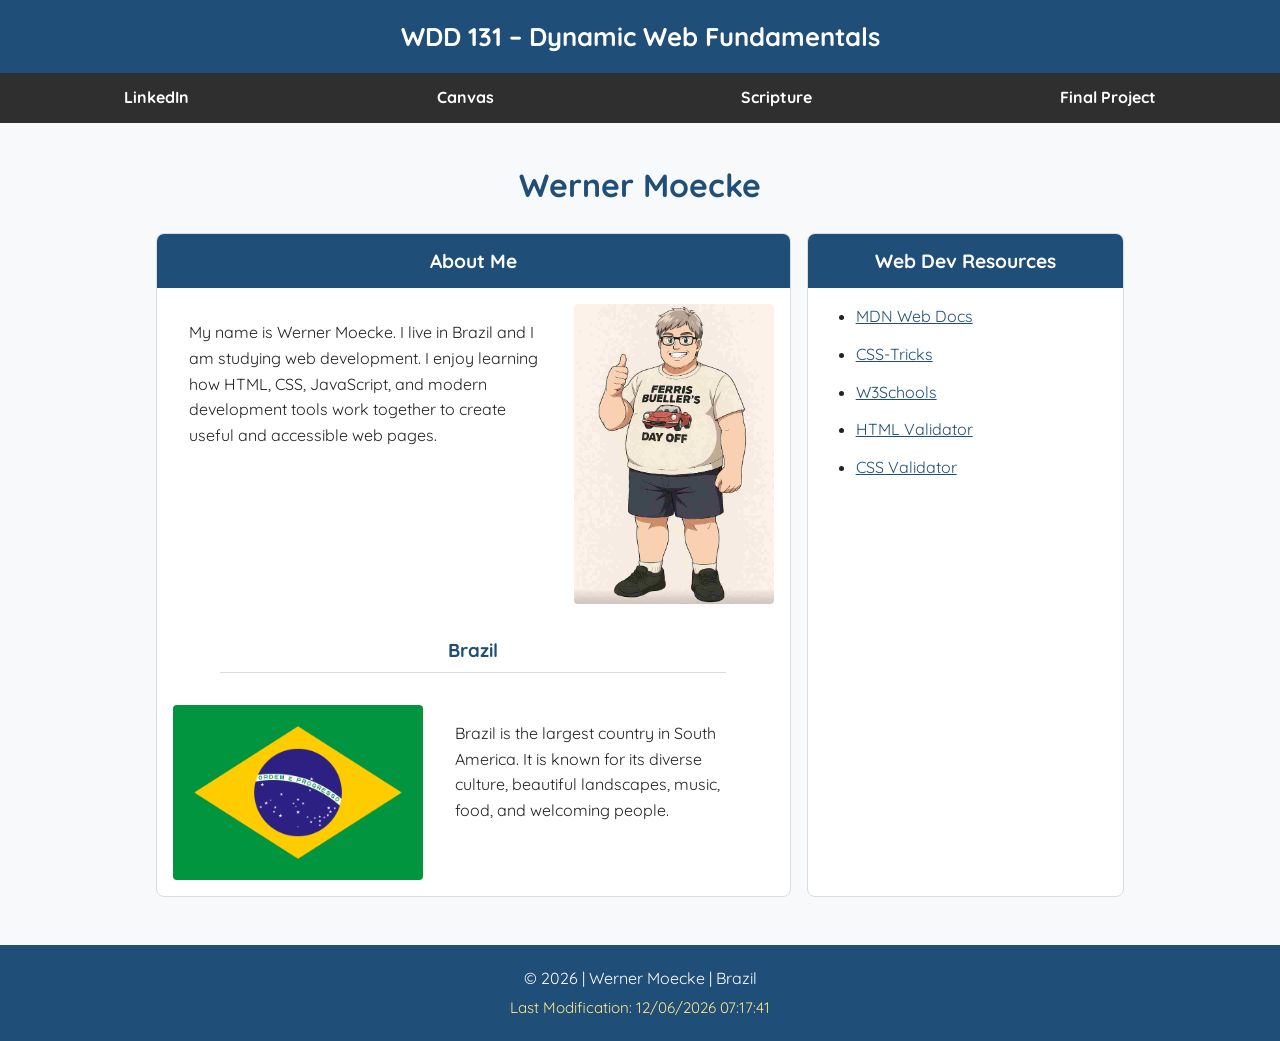
==== index.html @ 43fae098 "Complete W01 home page assignment Co-authored-by: Copilot <copilot@github.com>" ====
<!DOCTYPE html>
<html lang="en">

<head>
  <meta charset="UTF-8">
  <meta name="viewport" content="width=device-width, initial-scale=1.0">
  <meta name="description" content="WDD 131 - Dynamic Web Fundamentals course home page by Werner Moecke">
  <meta name="author" content="Werner Moecke">
  <title>WDD 131 - Dynamic Web Fundamentals - Werner Moecke</title>
  <link rel="preconnect" href="https://fonts.googleapis.com">
  <link rel="preconnect" href="https://fonts.gstatic.com" crossorigin>
  <link href="https://fonts.googleapis.com/css2?family=Quicksand:wght@400;500;600;700&display=swap" rel="stylesheet">
  <link rel="stylesheet" href="styles/base.css">
  <script src="scripts/getdates.js" defer></script>
</head>

<body>
  <header>
    <span id="course-title">WDD 131 – Dynamic Web Fundamentals</span>
    <nav>
      <a href="https://www.linkedin.com/in/wernermoecke" target="_blank">LinkedIn</a>
      <a href="https://byupw.instructure.com/" target="_blank">Canvas</a>
      <a href="https://www.churchofjesuschrist.org/study/scriptures/bofm/1-ne/3?lang=eng&id=p7#p7" target="_blank">Scripture</a>
      <a href="#">Final Project</a>
    </nav>
  </header>
  
  <main>
    <h1>Werner Moecke</h1>
    <div class="card-grid">
      <section class="card">
        
        <h2>About Me</h2>
        <div class="card-content about-layout">
          <p>
            My name is Werner Moecke. I live in Brazil and I am studying web
            development. I enjoy learning how HTML, CSS, JavaScript, and modern
            development tools work together to create useful and accessible web
            pages.
          </p>
          <img src="images/profile.jpg" alt="Werner Moecke profile photo" width="200" height="250">
        </div>

        <h3>Brazil</h3>
        <div class="country-layout">
          <img src="images/brazil.png" alt="Brazil landscape" width="250" height="160">
          <p>
            Brazil is the largest country in South America. It is known for its
            diverse culture, beautiful landscapes, music, food, and welcoming people.
          </p>
        </div>
      </section>

      <section class="card">
        <h2>Web Dev Resources</h2>
        <ul>
          <li><a href="https://developer.mozilla.org/" target="_blank">MDN Web Docs</a></li>
          <li><a href="https://css-tricks.com/" target="_blank">CSS-Tricks</a></li>
          <li><a href="https://www.w3schools.com/" target="_blank">W3Schools</a></li>
          <li><a href="https://validator.w3.org/" target="_blank">HTML Validator</a></li>
          <li><a href="https://jigsaw.w3.org/css-validator/" target="_blank">CSS Validator</a></li>
        </ul>
      </section>
    </div>
  </main>
  
  <footer>
    <p>
      &copy; <span id="currentyear"></span> | Werner Moecke | Brazil
    </p>
    <p id="lastModified"></p>
  </footer>
</body>
</html>
---- styles/base.css ----
:root {
  --primary-color: #1f4e79;
  --secondary-color: #12324f;
  --accent-color: #f4b400;
  --background-color: #f7f9fb;
  --card-background: #ffffff;
  --text-color: #222222;
  --border-color: #d7dde3;
}

* {
  box-sizing: border-box;
}

body {
  margin: 0;
  font-family: "Quicksand", Arial, sans-serif;
  color: var(--text-color);
  background-color: var(--background-color);
  line-height: 1.6;
}

header {
  background-color: var(--primary-color);
  color: #ffffff;
  text-align: center;
}

#course-title {
  display: block;
  padding: 1rem;
  /* font-family: "Merriweather", Georgia, serif; */
  font-size: 1.6rem;
  font-weight: 700;
}

nav {
  display: flex;
  justify-content: space-around;
  align-items: center;
  background-color: #2f2f2f;
}

nav a {
  color: white;
  text-decoration: none;
  font-weight: 700;
  padding: 0.75rem 1rem;
}

nav a:hover {
  background-color: #ffffff;
  color: #1f4e79;
}

main {
  max-width: 1000px;
  margin: 0 auto;
  padding: 1rem;
}

h1 {
  text-align: center;
  /* font-family: "Merriweather", Georgia, serif; */
  color: var(--primary-color);
}

.card-grid {
  display: grid;
  grid-template-columns: 2fr 1fr;
  gap: 1rem;
}

.card {
  background-color: var(--card-background);
  border: 1px solid var(--border-color);
  border-radius: 8px;
  overflow: hidden;
}

.card h2 {
  margin: 0;
  padding: 0.75rem;
  background-color: var(--primary-color);
  color: #ffffff;
  text-align: center;
  /* font-family: "Merriweather", Georgia, serif; */
  font-size: 1.2rem;
}

.card h3 {
  margin: 1rem auto;
  padding-bottom: 0.4rem;
  width: 80%;
  text-align: center;
  border-bottom: 1px solid var(--border-color);
  /* font-family: "Merriweather", Georgia, serif; */
  color: var(--primary-color);
}

.card p,
.card ul {
  margin: 1rem;
}

.card img {
  max-width: 100%;
  height: auto;
  border-radius: 4px;
}

.card a {
  color: var(--primary-color);
}

.card a:hover {
  color: #000000;
}

.about-layout,
.country-layout {
  display: grid;
  gap: 1rem;
  align-items: start;
  padding: 1rem;
}

.about-layout {
  grid-template-columns: 1fr 200px;
}

.country-layout {
  grid-template-columns: 250px 1fr;
}

.card ul {
  padding-left: 2rem;
}

.card li {
  margin-bottom: 0.75rem;
}

footer {
  margin-top: 2rem;
  padding: 1rem;
  background-color: var(--primary-color);
  color: #ffffff;
  text-align: center;
}

footer p {
  margin: 0.3rem;
}

#lastModified {
  color: #ffe58a;
  font-size: 0.95rem;
}
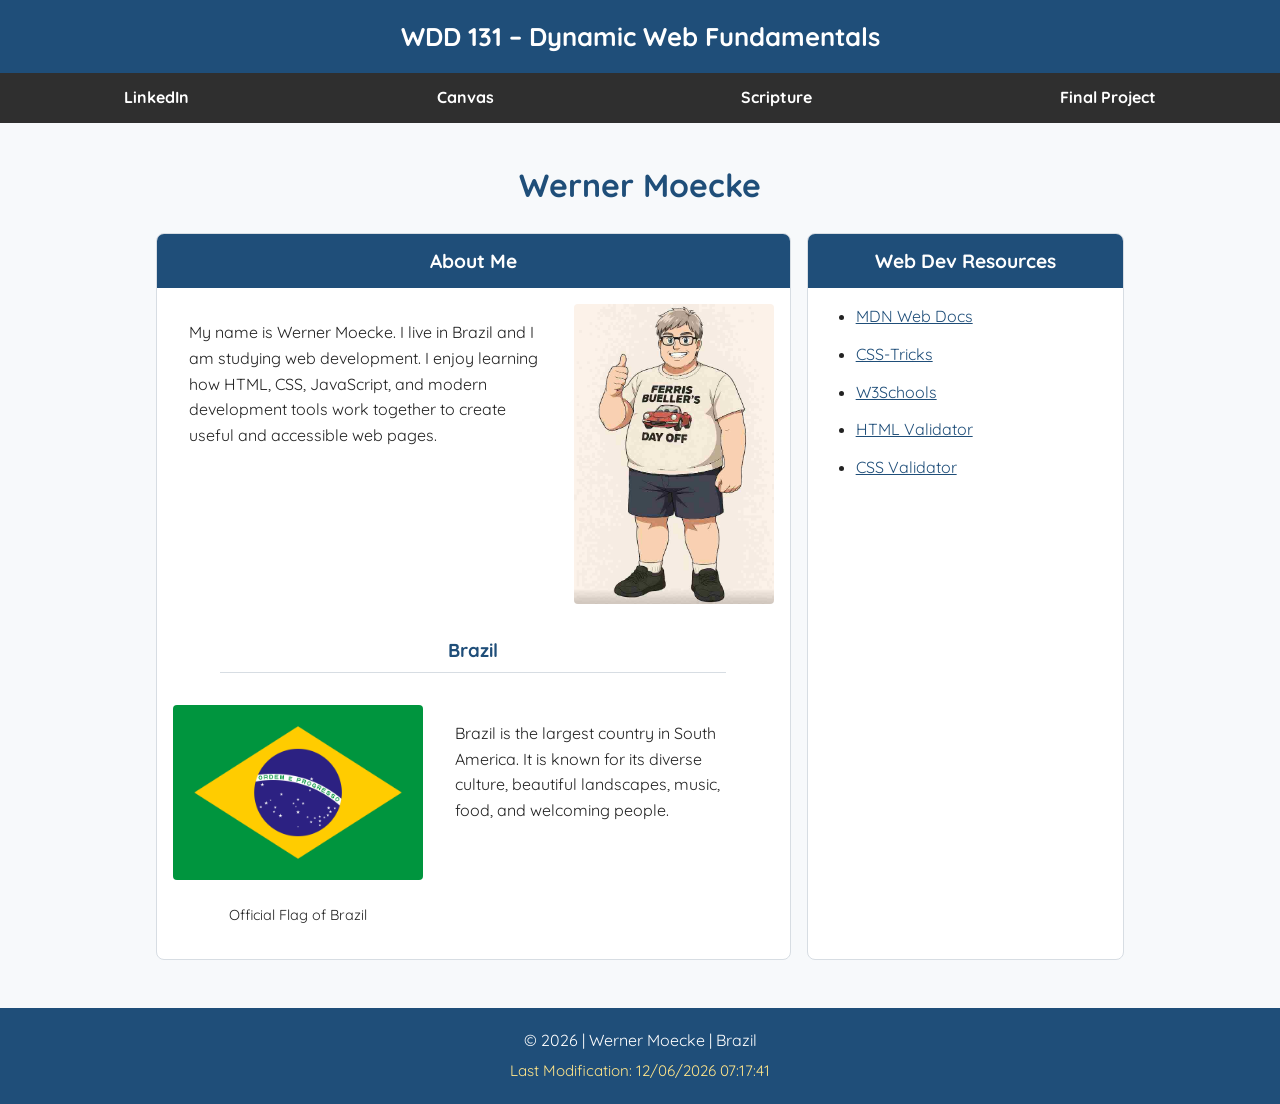
==== commit f63db270: "Add flag description in country layout Co-authored-by: Copilot <copilot@github.com>" ====
--- a/index.html
+++ b/index.html
@@ -43,7 +43,10 @@
 
         <h3>Brazil</h3>
         <div class="country-layout">
-          <img src="images/brazil.png" alt="Brazil landscape" width="250" height="160">
+          <div class="flag">
+              <img src="images/brazil.png" alt="Official flag of Brazil" width="250" height="160">
+              <p>Official Flag of Brazil</p>
+          </div>
           <p>
             Brazil is the largest country in South America. It is known for its
             diverse culture, beautiful landscapes, music, food, and welcoming people.
--- a/styles/base.css
+++ b/styles/base.css
@@ -125,6 +125,12 @@
   padding: 1rem;
 }
 
+.flag p {
+  text-align: center;
+  font-size: 0.9rem;
+  color: var(--text-color);
+}
+
 .about-layout {
   grid-template-columns: 1fr 200px;
 }
